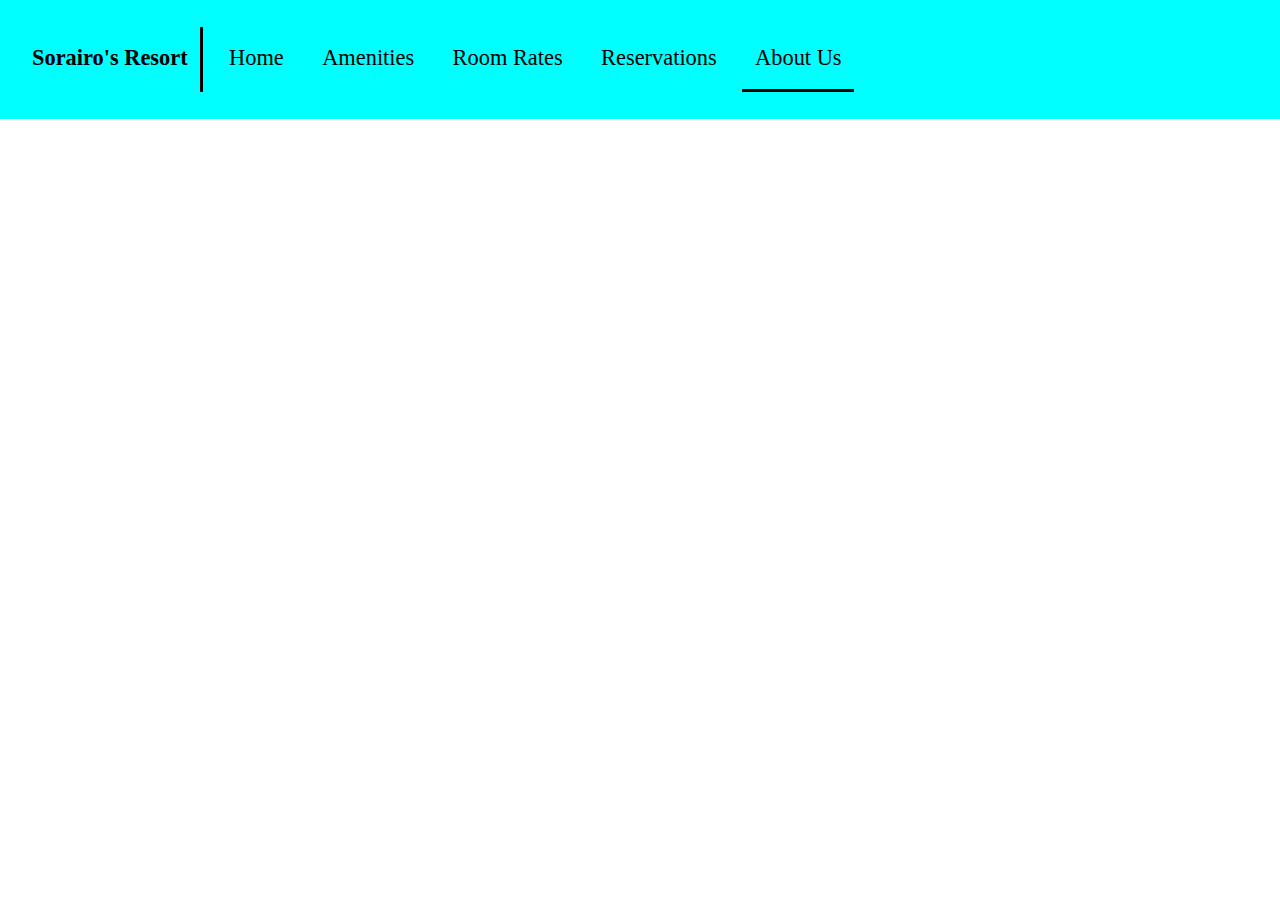
==== about.html @ b2237763 "navbar done" ====
<!DOCTYPE html>
<html lang="en">
<head>
    <title>Sorairo's Resort | About Us</title>
    <link rel="stylesheet" href="global.css">
    <link rel="stylesheet" href="nav.css">
</head>
<body>
    <div id="navbar">
        <div id=brand>Sorairo's Resort</div>
        <a href=index.html>Home</a>
        <a href=amenities.html>Amenities</a>
        <a href=roomrates.html>Room Rates</a>
        <a href=reservations.html>Reservations</a>
        <a href=about.html id=focus>About Us</a>    
    </div>
</body>
</html>
---- global.css ----
/* For All Screens */
@media screen {
    body * {
        font-size: 1.2rem;
    }
}

/*  For all mobile screens */
@media screen and (max-width: 820px) {

}

/*  For all mobile screens in portrait mode */
@media screen and (max-width: 820px) and (orientation: portrait) {

}

/*  For all mobile screens in landscape mode*/
@media screen and (max-width: 820px) and (orientation: landscape){

}

/* For all desktop */
@media screen and (min-width: 820px) {

}
/* For Desktop and landscape oriented mobile screens */
@media screen and (min-width: 820px), (max-width: 820px) and (orientation: landscape ) {

}

/* For all hovering capable screens */
@media (hover: hover) {

}
---- nav.css ----
/* For All Screens */
@media screen {

    #navbar {
        display: flex;
        flex-direction: row;
        background-color: aqua;
        position: fixed;
        top:0;
        left: 0;
        width: 100%;
        padding: 2vh 1vw;
    }

    #focus {
        border: aqua;
        border-bottom: black;
        border-bottom-style: solid;
        border-bottom-width: 3px;
    }

    #brand {
        border-right-style: solid;
        border-right-width: 3px;
        font-weight: bold;
        cursor:default;
    }

    #navbar a, #brand {
        color:black;
        padding: 2vh 1vw;
        text-decoration: none;
        margin: 1vh 0.5vw;
        font-size: 1.4rem;
    }
}

/*  For all mobile screens */
@media screen and (max-width: 820px) {

}

/*  For all mobile screens in portrait mode */
@media screen and (max-width: 820px) and (orientation: portrait) {

}

/*  For all mobile screens in landscape mode*/
@media screen and (max-width: 820px) and (orientation: landscape){

}

/* For all desktop */
@media screen and (min-width: 820px) {

}
/* For Desktop and landscape oriented mobile screens */
@media screen and (min-width: 820px), (max-width: 820px) and (orientation: landscape ) {

}

/* For all hovering capable screens */
@media (hover: hover) {
    #navbar a:hover {
        border: aqua;
        border-bottom: blue;
        border-bottom-style: solid;
        border-bottom-width: 3px;
    }
}
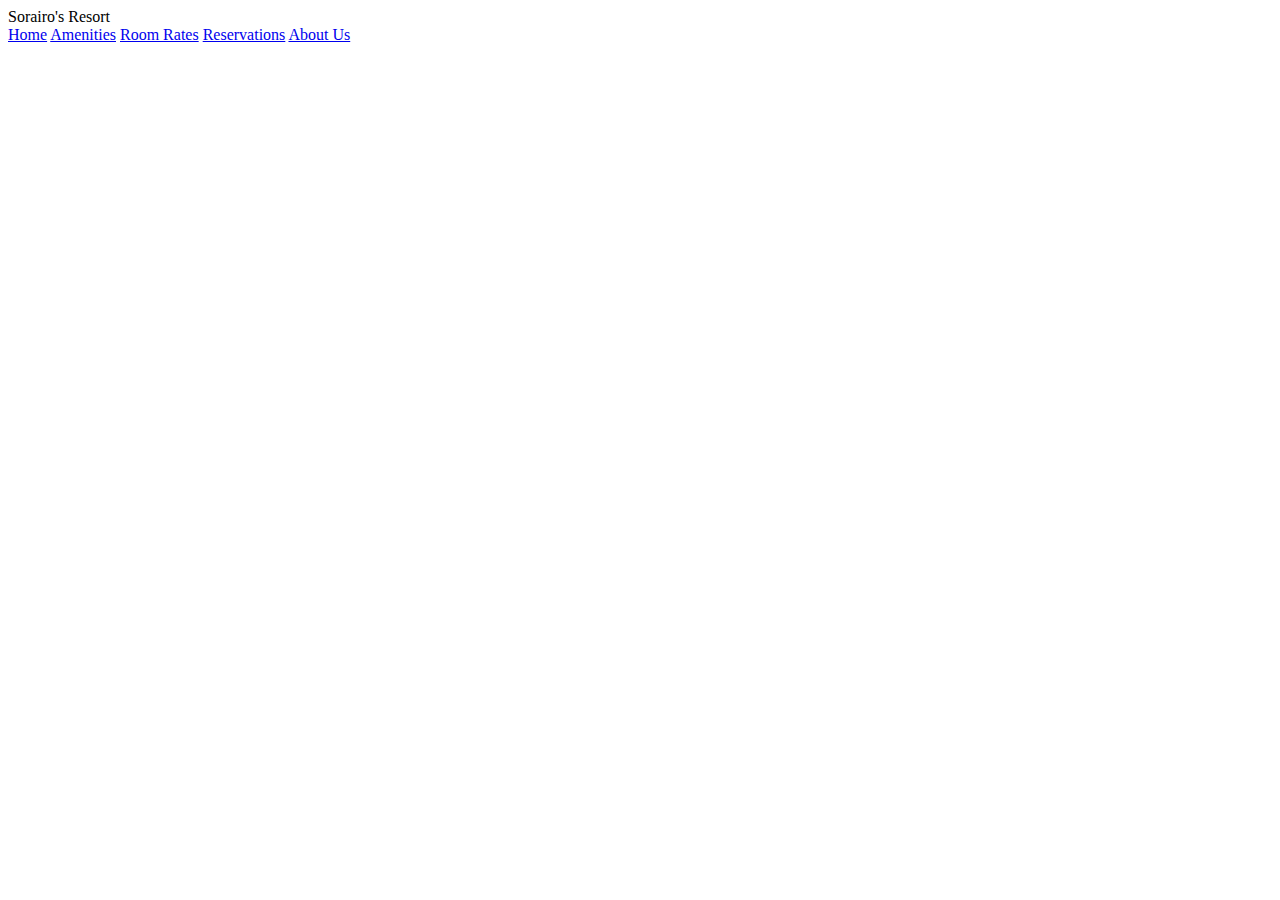
==== commit c37b981b: "i-navbar" ====
--- a/about.html
+++ b/about.html
@@ -2,8 +2,8 @@
 <html lang="en">
 <head>
     <title>Sorairo's Resort | About Us</title>
-    <link rel="stylesheet" href="global.css">
-    <link rel="stylesheet" href="nav.css">
+    <link rel="stylesheet" href="css/global.css">
+    <link rel="stylesheet" href="css/nav.css">
 </head>
 <body>
     <div id="navbar">
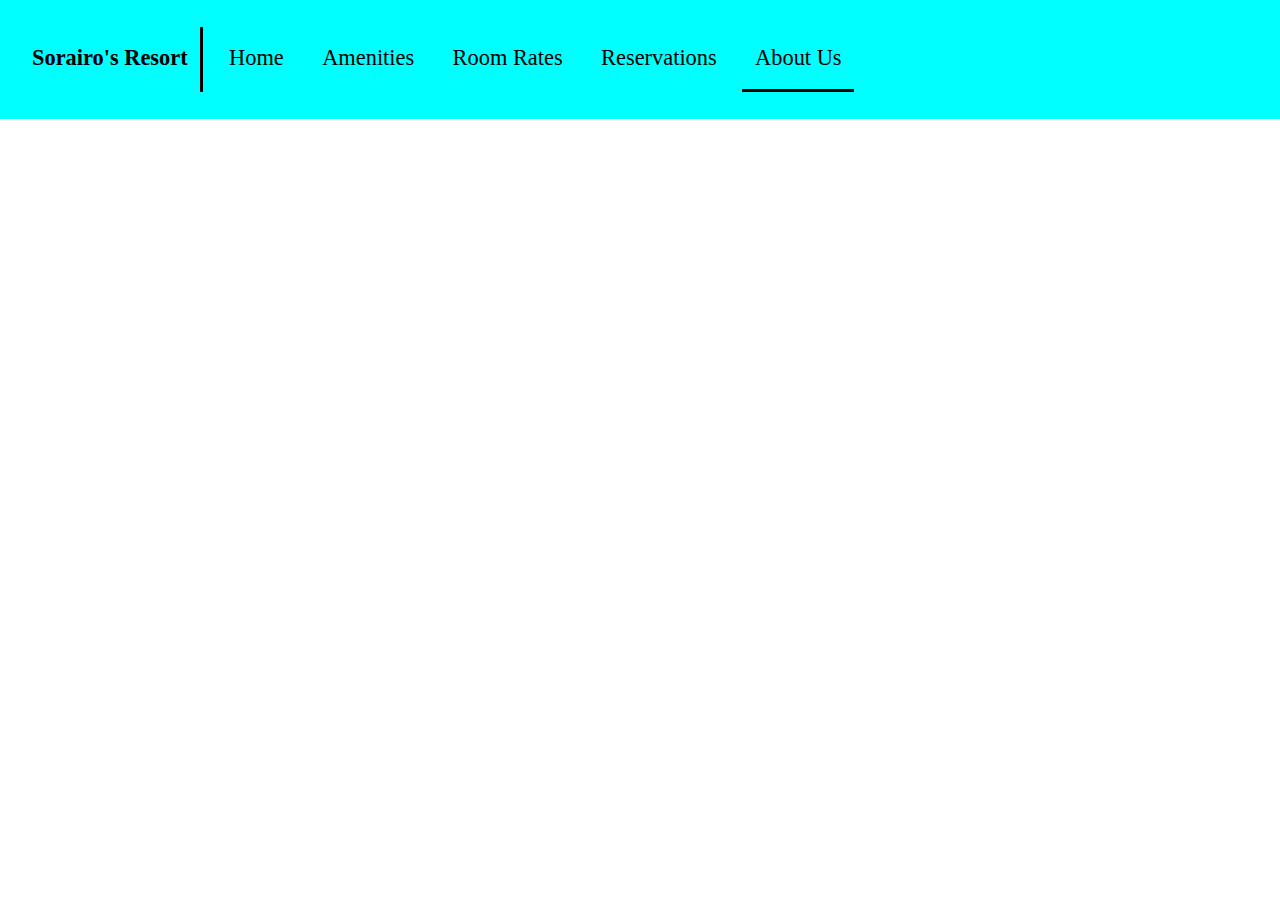
==== commit a27885e3: "reservation page done" ====
--- a/about.html
+++ b/about.html
@@ -14,5 +14,9 @@
         <a href=reservations.html>Reservations</a>
         <a href=about.html id=focus>About Us</a>    
     </div>
+
+    <div id=main>
+        
+    </div>
 </body>
 </html>--- a/css/global.css
+++ b/css/global.css
@@ -0,0 +1,45 @@
+/* For All Screens */
+@media screen {
+    body {
+        display: flex;
+        flex-direction: column;
+        margin: 0;
+    }
+
+    body * {
+        font-size: 1.2rem;
+    }
+
+    #main {
+        margin: 2vh 2vw;
+    }
+}
+
+/*  For all mobile screens */
+@media screen and (max-width: 820px) {
+
+}
+
+/*  For all mobile screens in portrait mode */
+@media screen and (max-width: 820px) and (orientation: portrait) {
+
+}
+
+/*  For all mobile screens in landscape mode*/
+@media screen and (max-width: 820px) and (orientation: landscape){
+
+}
+
+/* For all desktop */
+@media screen and (min-width: 820px) {
+
+}
+/* For Desktop and landscape oriented mobile screens */
+@media screen and (min-width: 820px), (max-width: 820px) and (orientation: landscape ) {
+
+}
+
+/* For all hovering capable screens */
+@media (hover: hover) {
+
+}--- a/css/nav.css
+++ b/css/nav.css
@@ -0,0 +1,69 @@
+/* For All Screens */
+@media screen {
+
+    #navbar {
+        display: flex;
+        flex-direction: row;
+        background-color: aqua;
+        top:0;
+        left: 0;
+        width: 100%;
+        padding: 2vh 1vw;
+    }
+
+    #focus {
+        border: aqua;
+        border-bottom: black;
+        border-bottom-style: solid;
+        border-bottom-width: 3px;
+    }
+
+    #brand {
+        border-right-style: solid;
+        border-right-width: 3px;
+        font-weight: bold;
+        cursor:default;
+    }
+
+    #navbar a, #brand {
+        color:black;
+        padding: 2vh 1vw;
+        text-decoration: none;
+        margin: 1vh 0.5vw;
+        font-size: 1.4rem;
+    }
+}
+
+/*  For all mobile screens */
+@media screen and (max-width: 820px) {
+
+}
+
+/*  For all mobile screens in portrait mode */
+@media screen and (max-width: 820px) and (orientation: portrait) {
+
+}
+
+/*  For all mobile screens in landscape mode*/
+@media screen and (max-width: 820px) and (orientation: landscape){
+
+}
+
+/* For all desktop */
+@media screen and (min-width: 820px) {
+
+}
+/* For Desktop and landscape oriented mobile screens */
+@media screen and (min-width: 820px), (max-width: 820px) and (orientation: landscape ) {
+
+}
+
+/* For all hovering capable screens */
+@media (hover: hover) {
+    #navbar a:hover {
+        border: aqua;
+        border-bottom: blue;
+        border-bottom-style: solid;
+        border-bottom-width: 3px;
+    }
+}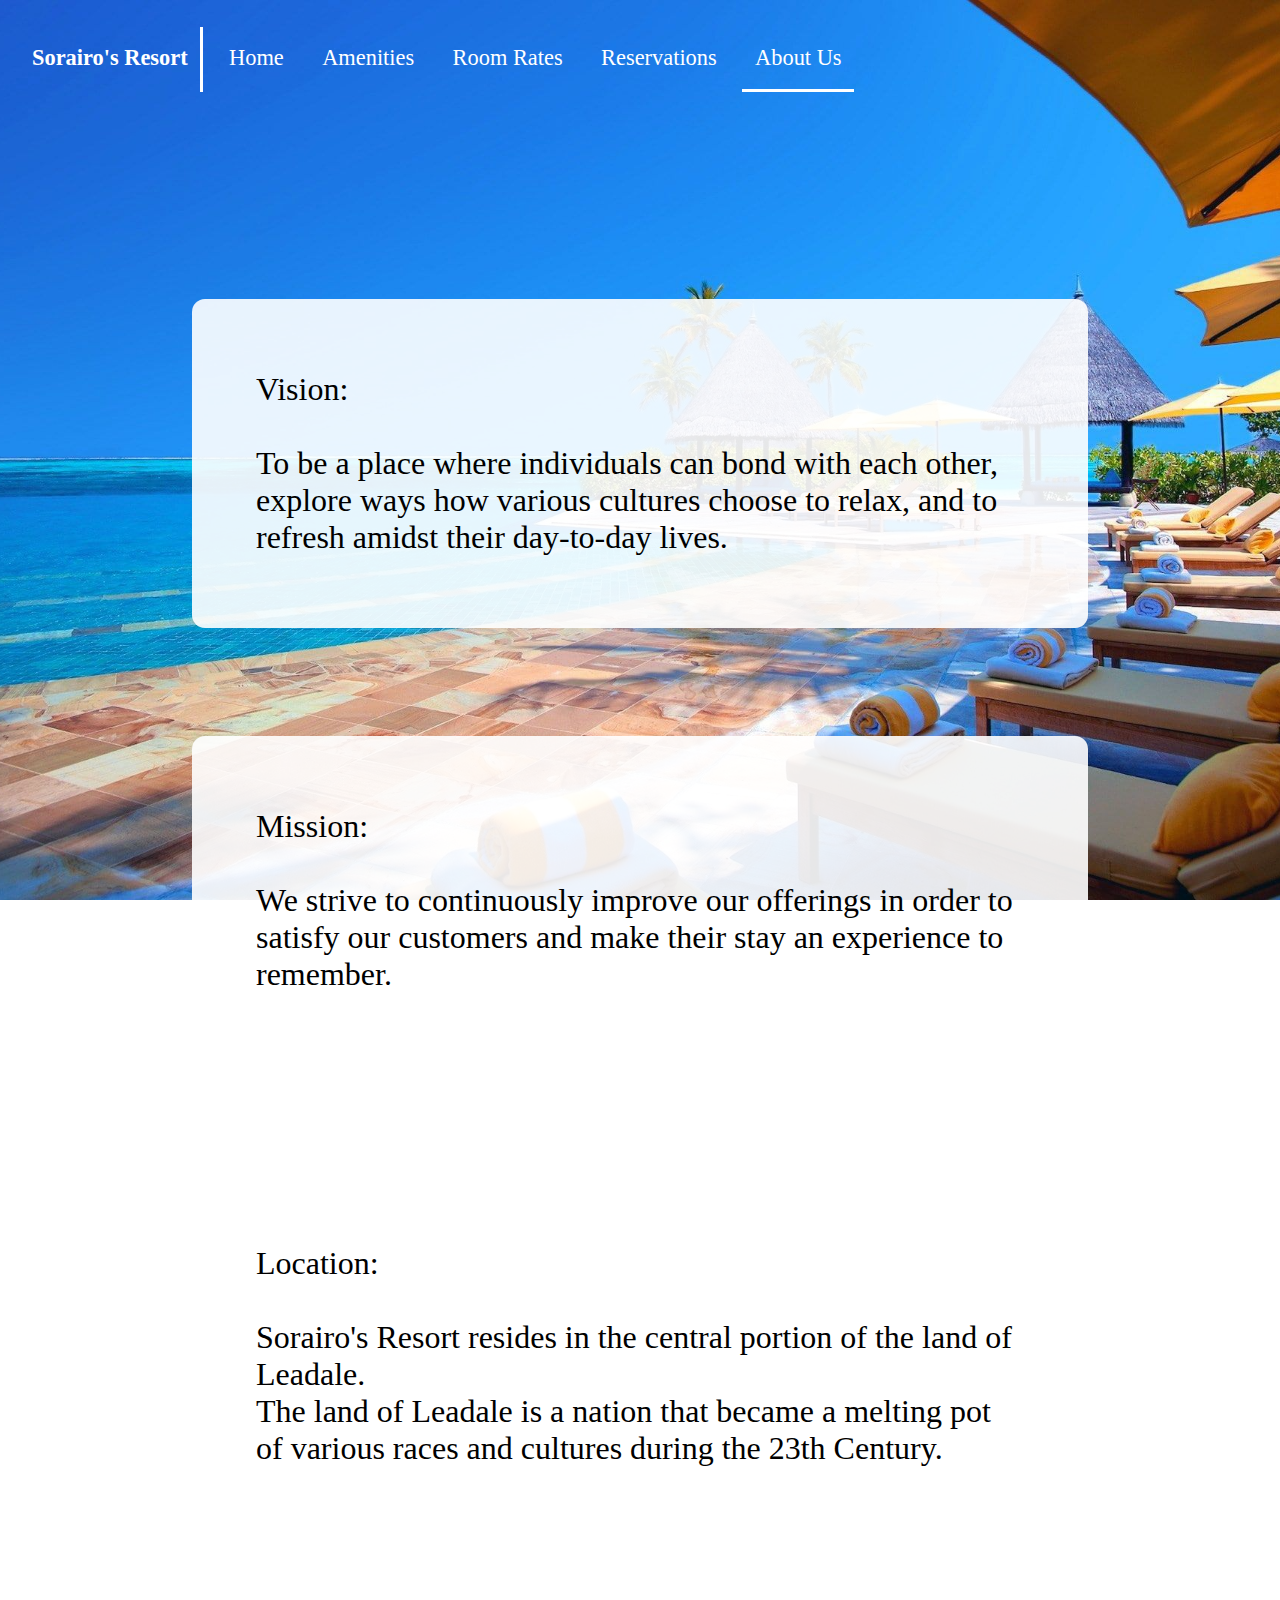
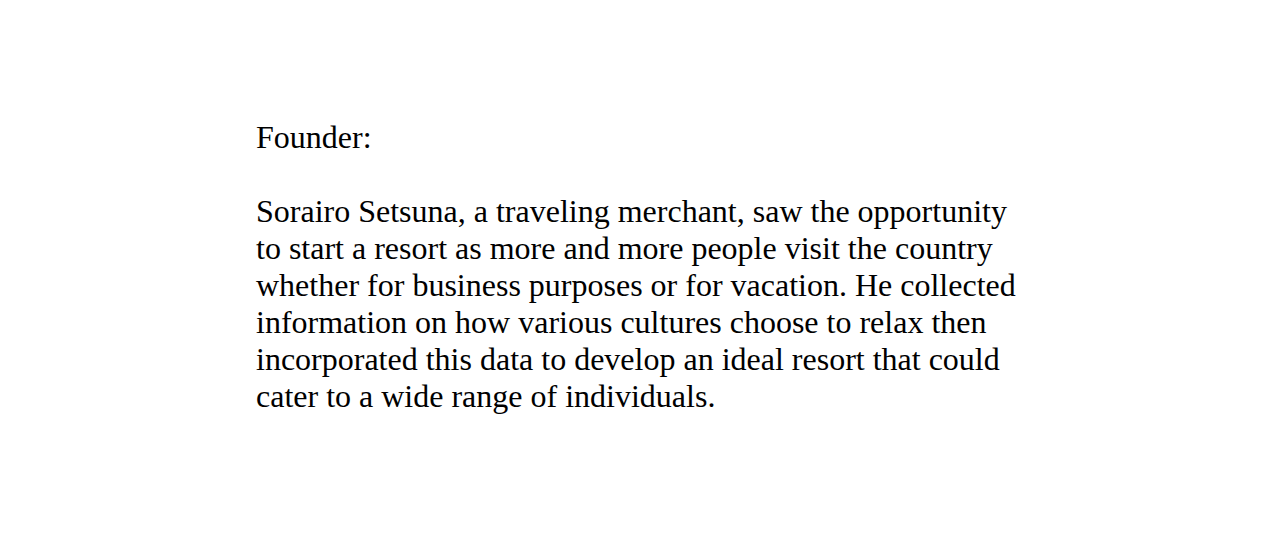
==== commit 2429e74e: "finished about page" ====
--- a/about.html
+++ b/about.html
@@ -2,8 +2,8 @@
 <html lang="en">
 <head>
     <title>Sorairo's Resort | About Us</title>
-    <link rel="stylesheet" href="css/global.css">
-    <link rel="stylesheet" href="css/nav.css">
+    <link rel=stylesheet href=css/global.css>
+    <link rel=stylesheet href=css/nav.css>
 </head>
 <body>
     <div id="navbar">
@@ -16,7 +16,44 @@
     </div>
 
     <div id=main>
-        
+        <div class="flex">
+            <div class=area>
+                Vision:
+                <br><br> To be a place where individuals can bond with each other, explore ways how various cultures choose to relax, and to refresh amidst their day-to-day lives.
+            </div>
+            <div class=area>
+                Mission: 
+                <br><br> We strive to continuously improve our offerings in order to satisfy our customers and make their stay an experience to remember.
+
+            </div>
+            <div class=area>
+                Location: 
+                <br><br> Sorairo's Resort resides in the central portion of the land of Leadale. 
+                <br>The land of Leadale is a nation that became a melting pot of various races and cultures during the 23th Century.
+            </div>
+
+            <div class="area">
+                Founder:
+                <br><br>Sorairo Setsuna, a traveling merchant, saw the opportunity to start a resort as more and more people visit the country whether for business purposes or for vacation. He collected information on how various cultures choose to relax then incorporated this data to develop an ideal resort that could cater to a wide range of individuals.
+            </div>
+        </div>
+
     </div>
+
+    <style>
+        .area {
+            padding: 8vh 5vw;
+            text-align: left;
+            margin: 6vh 7vw;
+            width: 60vw;
+        }
+
+        .flex {
+            margin-top: 12vh;
+            display: flex;
+            flex-direction: column;
+            align-items: center;
+        }
+    </style>
 </body>
 </html>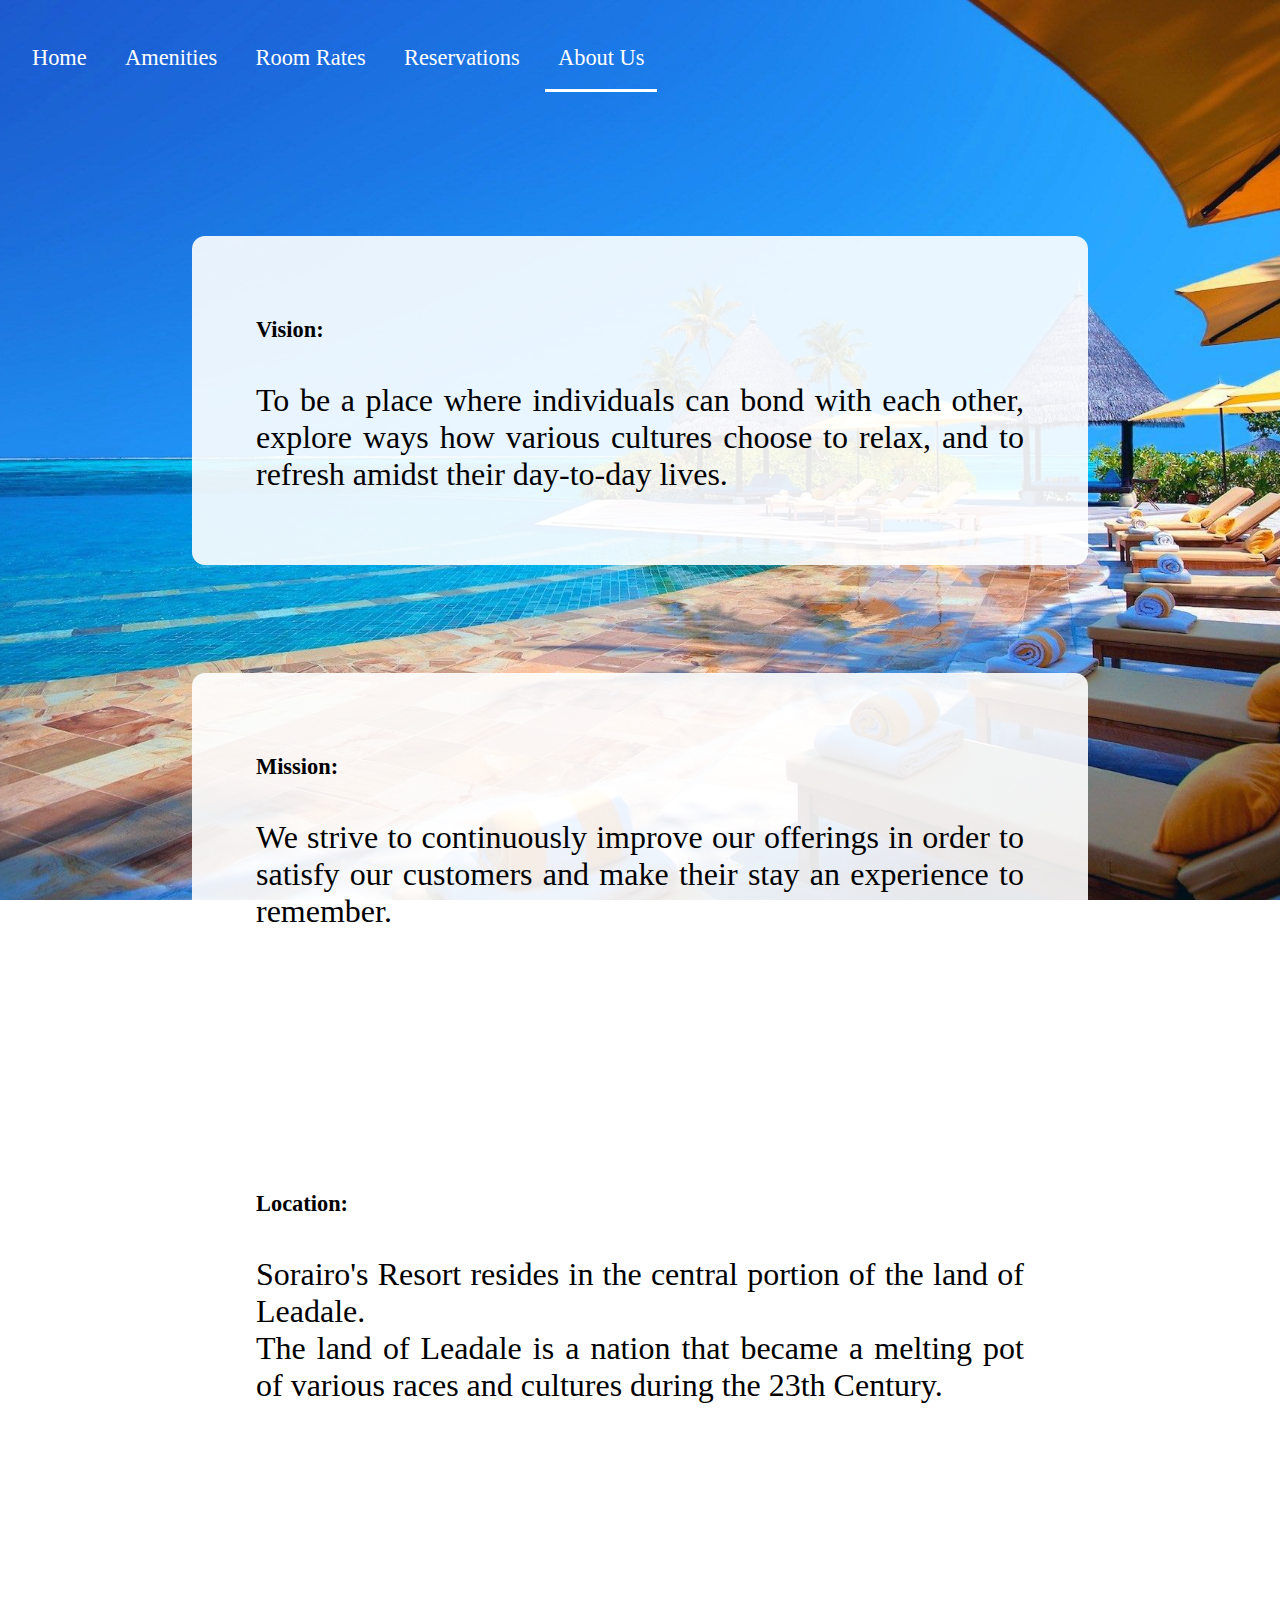
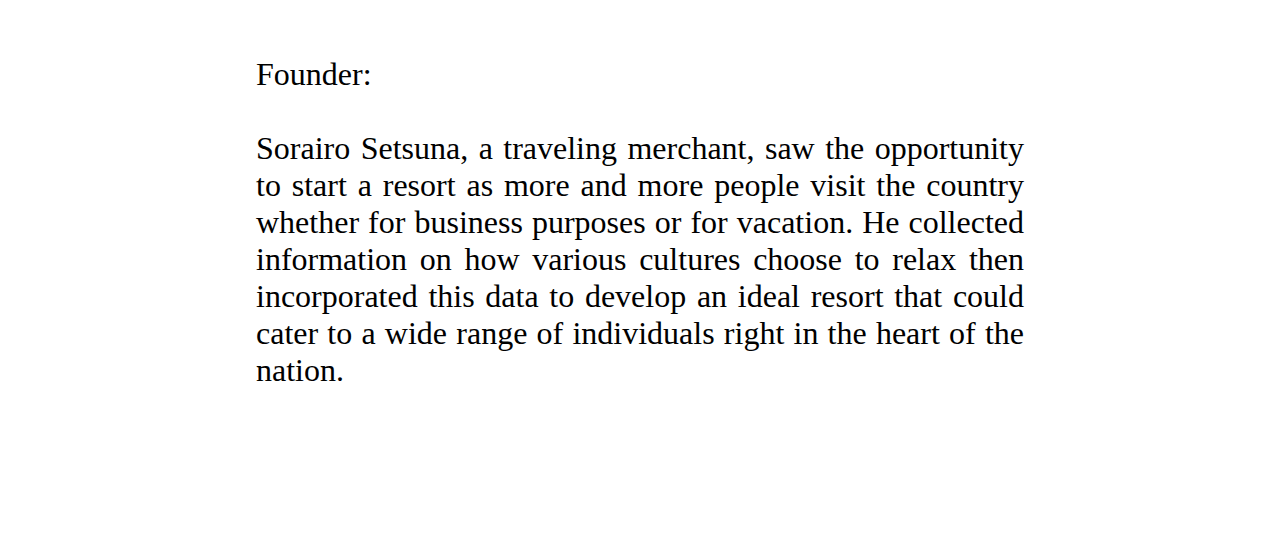
==== commit 00f6bd71: "Am I done?" ====
--- a/about.html
+++ b/about.html
@@ -1,59 +1,72 @@
 <!DOCTYPE html>
 <html lang="en">
 <head>
+    <meta name="viewport" content="width=device-width, initial-scale=1.0">
     <title>Sorairo's Resort | About Us</title>
     <link rel=stylesheet href=css/global.css>
     <link rel=stylesheet href=css/nav.css>
 </head>
+<script>const index = 4;</script>
 <body>
     <div id="navbar">
-        <div id=brand>Sorairo's Resort</div>
-        <a href=index.html>Home</a>
-        <a href=amenities.html>Amenities</a>
-        <a href=roomrates.html>Room Rates</a>
-        <a href=reservations.html>Reservations</a>
-        <a href=about.html id=focus>About Us</a>    
+        <!-- More items Generated via JS -->
     </div>
 
     <div id=main>
         <div class="flex">
+
             <div class=area>
-                Vision:
+                <b>Vision:</b>
                 <br><br> To be a place where individuals can bond with each other, explore ways how various cultures choose to relax, and to refresh amidst their day-to-day lives.
             </div>
+
             <div class=area>
-                Mission: 
+                <b>Mission:</b>
                 <br><br> We strive to continuously improve our offerings in order to satisfy our customers and make their stay an experience to remember.
 
             </div>
+
             <div class=area>
-                Location: 
+                <b>Location:</b> 
                 <br><br> Sorairo's Resort resides in the central portion of the land of Leadale. 
                 <br>The land of Leadale is a nation that became a melting pot of various races and cultures during the 23th Century.
             </div>
 
             <div class="area">
                 Founder:
-                <br><br>Sorairo Setsuna, a traveling merchant, saw the opportunity to start a resort as more and more people visit the country whether for business purposes or for vacation. He collected information on how various cultures choose to relax then incorporated this data to develop an ideal resort that could cater to a wide range of individuals.
+                <br><br>Sorairo Setsuna, a traveling merchant, saw the opportunity to start a resort as more and more people visit the country whether for business purposes or for vacation. He collected information on how various cultures choose to relax then incorporated this data to develop an ideal resort that could cater to a wide range of individuals right in the heart of the nation.
             </div>
+
         </div>
 
     </div>
+</body>
+<style>
+    .area { text-align: justify; }
 
-    <style>
+    /* Mobile */
+    @media screen and (max-width: 820px) {
+        .area {
+            font-size: 1.1rem;
+            padding: 4vh 7vw;
+            margin: 4vh 3vw;
+            width: 70vw;
+        }
+    }
+    /* PC */
+    @media screen and (min-width: 820px) {
         .area {
             padding: 8vh 5vw;
-            text-align: left;
             margin: 6vh 7vw;
             width: 60vw;
         }
 
-        .flex {
-            margin-top: 12vh;
-            display: flex;
-            flex-direction: column;
-            align-items: center;
+        .flex { margin-top: 5vh; }
+
+        b {
+            font-size: 1.4rem;
         }
-    </style>
-</body>
+    }
+</style>
+<script src="js/nav.js" defer></script>
 </html>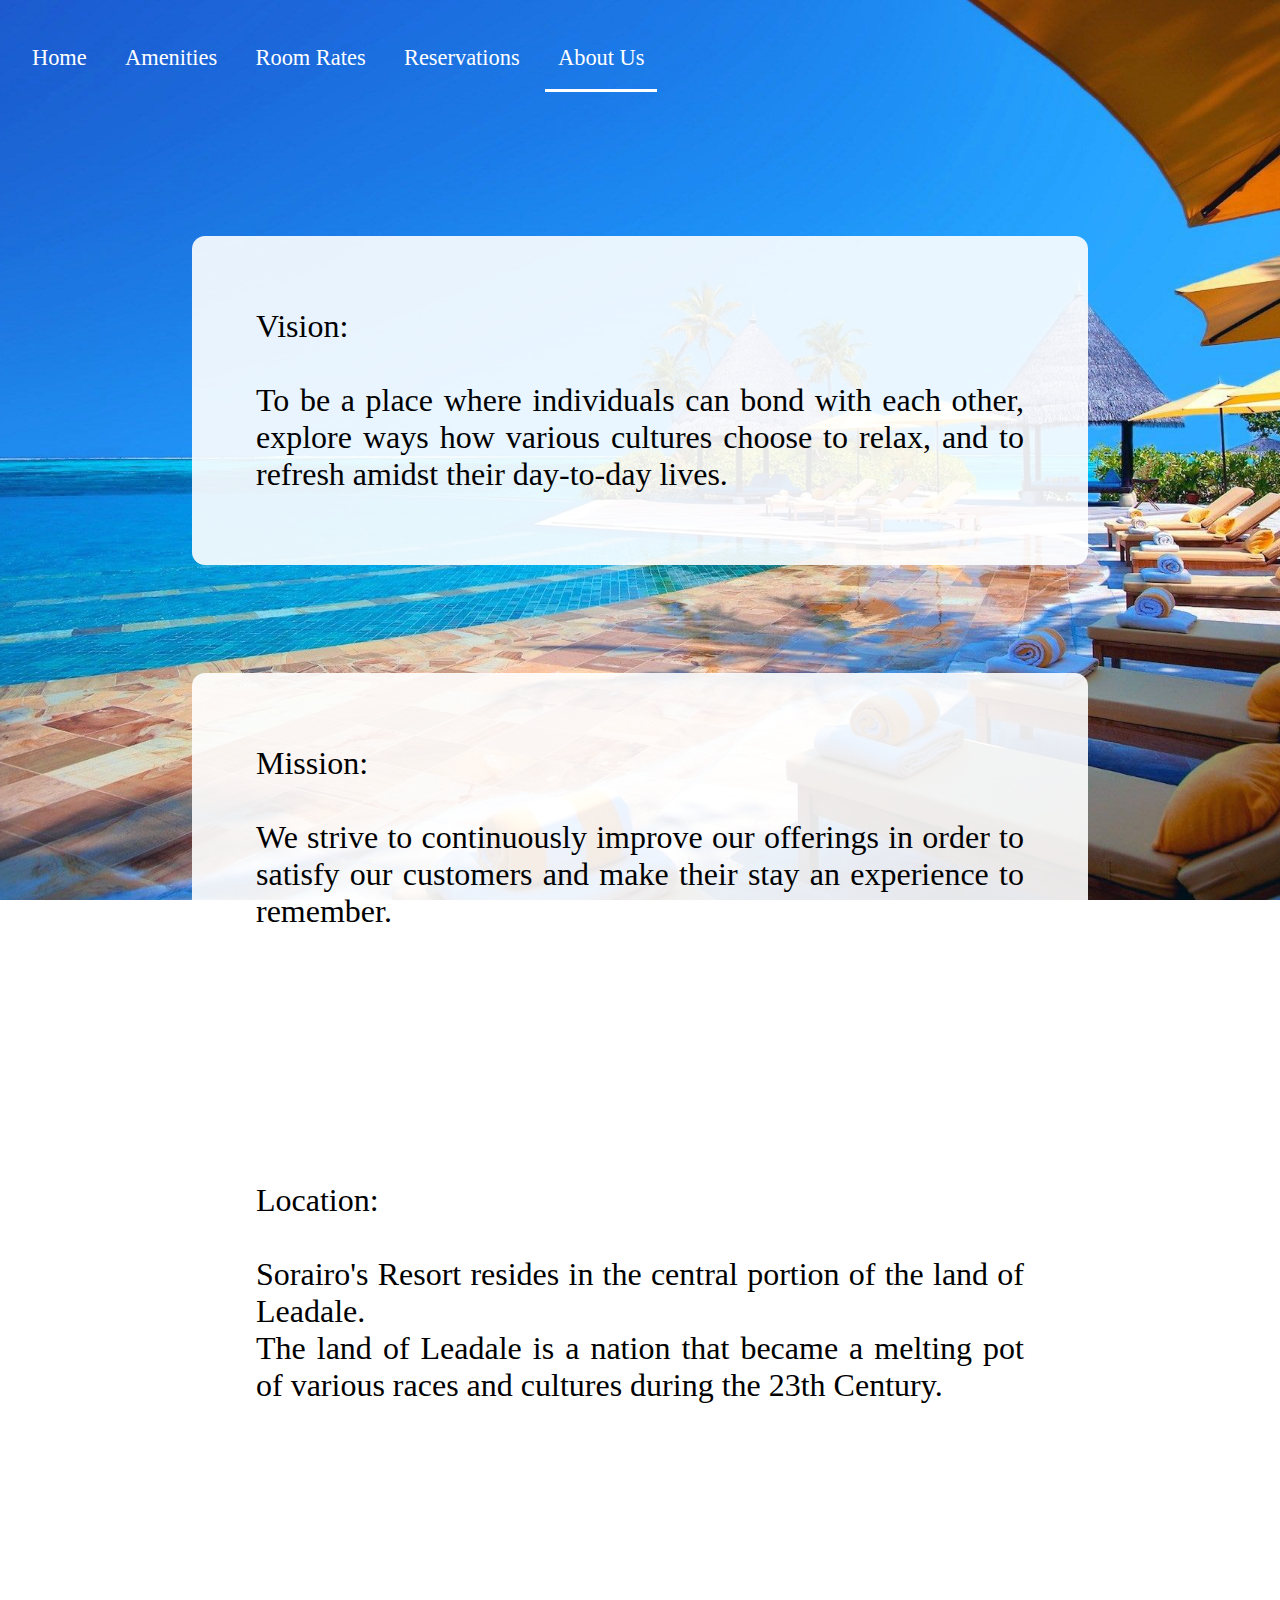
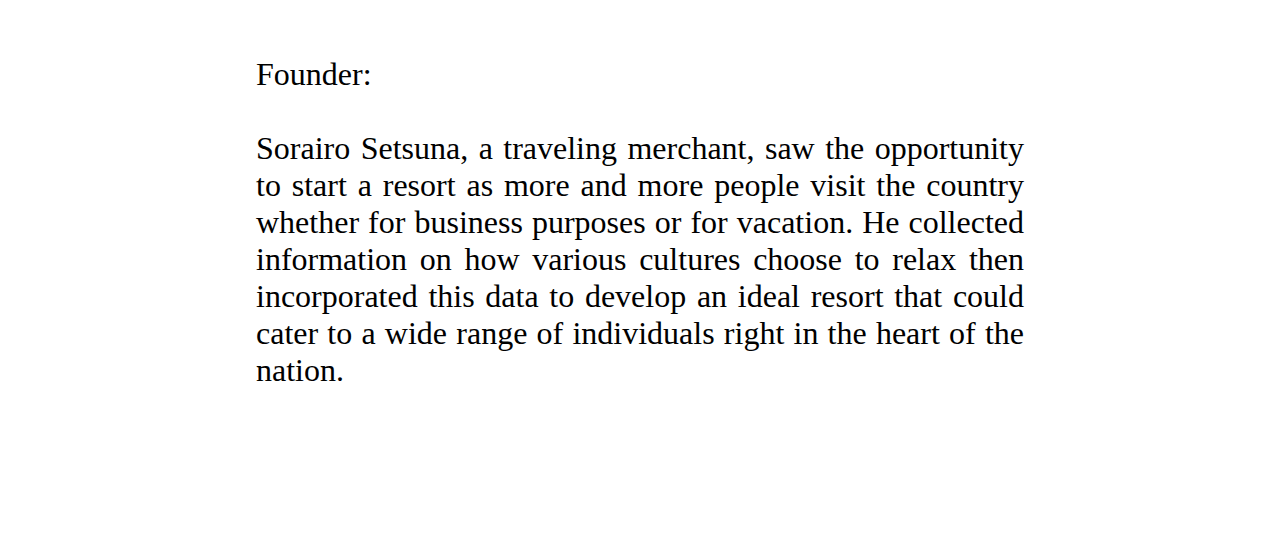
==== commit b8479ef8: "Am I done?" ====
--- a/about.html
+++ b/about.html
@@ -16,18 +16,17 @@
         <div class="flex">
 
             <div class=area>
-                <b>Vision:</b>
+                Vision:
                 <br><br> To be a place where individuals can bond with each other, explore ways how various cultures choose to relax, and to refresh amidst their day-to-day lives.
             </div>
 
             <div class=area>
-                <b>Mission:</b>
+                Mission:
                 <br><br> We strive to continuously improve our offerings in order to satisfy our customers and make their stay an experience to remember.
-
             </div>
 
             <div class=area>
-                <b>Location:</b> 
+                Location: 
                 <br><br> Sorairo's Resort resides in the central portion of the land of Leadale. 
                 <br>The land of Leadale is a nation that became a melting pot of various races and cultures during the 23th Century.
             </div>
@@ -62,10 +61,6 @@
         }
 
         .flex { margin-top: 5vh; }
-
-        b {
-            font-size: 1.4rem;
-        }
     }
 </style>
 <script src="js/nav.js" defer></script>
